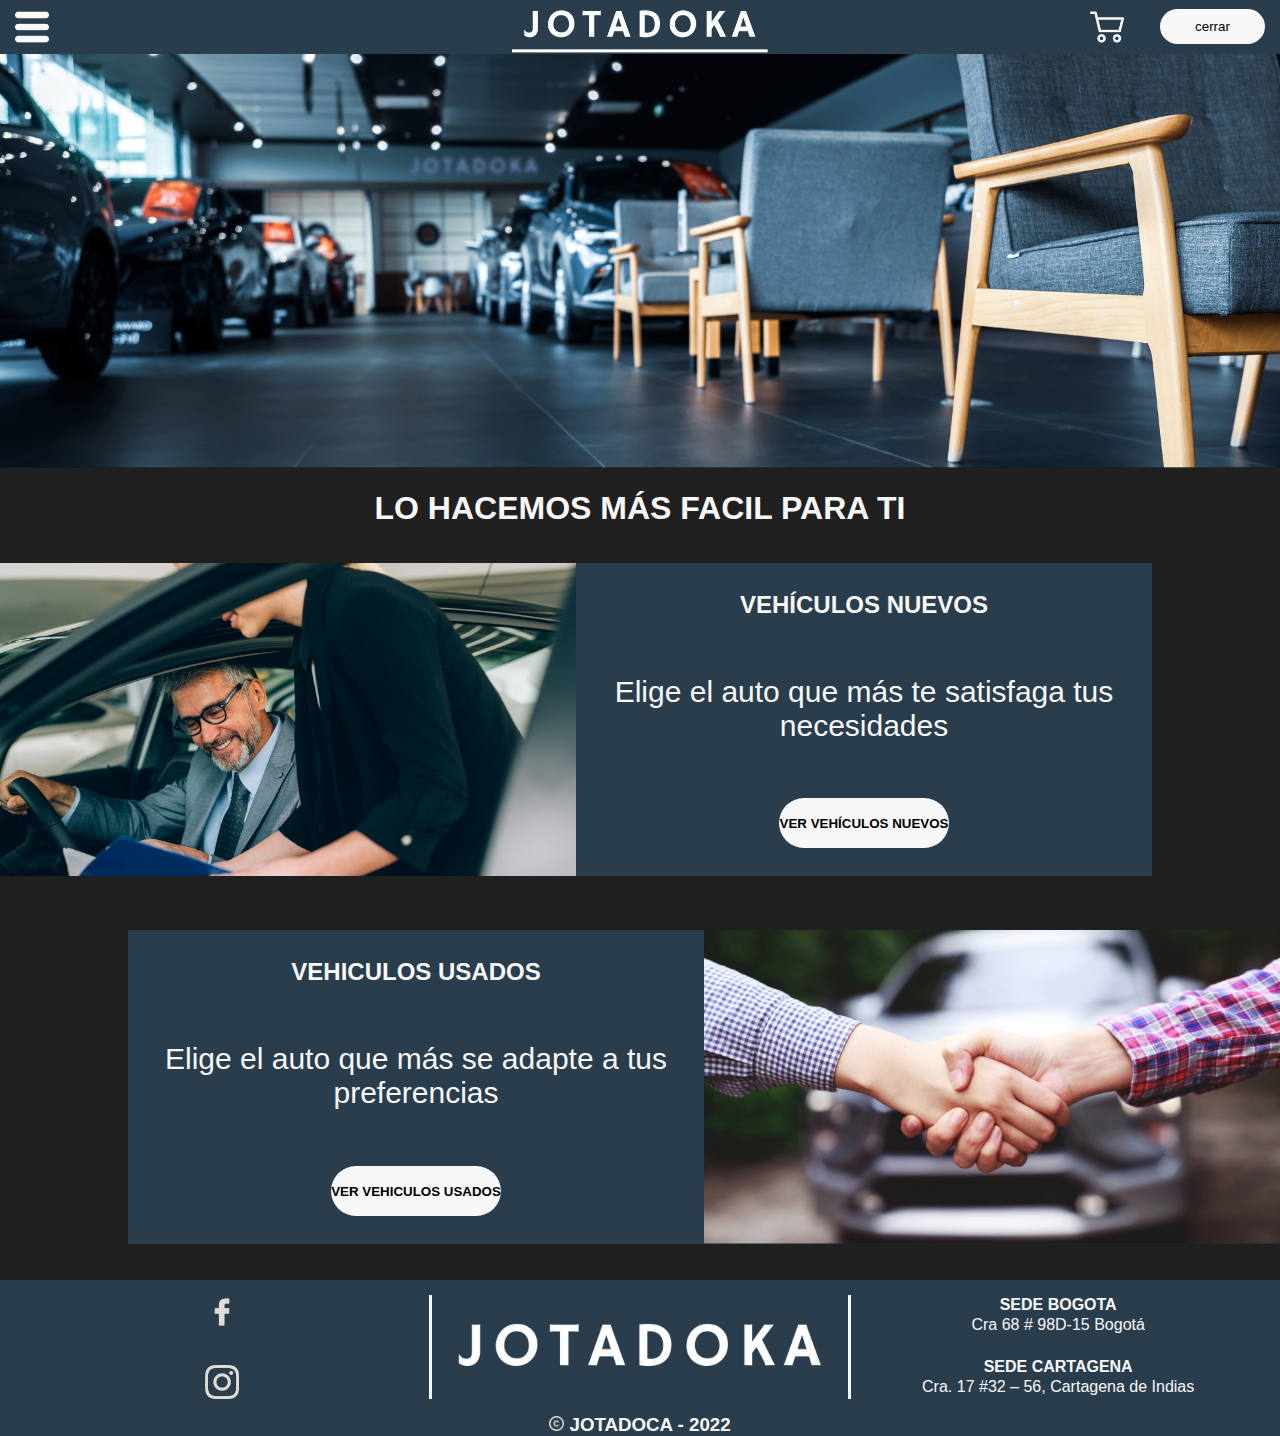
==== app/templates/public/dashboard/index.html @ ef827106 "first commit" ====
<!DOCTYPE html>
<html lang="en">

<head>
    <title>JOTADOKA</title>
    <meta charset="UTF-8">
    <meta http-equiv="X-UA-Compatible" content="IE=edge">
    <meta name="viewport" content="width=device-width, initial-scale=1.0">
    <link rel="stylesheet" href="../../../static/css/index.css">
    <link rel="stylesheet" href="../../../static/css/nav_y_footer.css">
    <link rel="stylesheet" href="../../../static/img">
    <link rel="shortcut icon" href="../../../static/img/Logo_Jk .png">
</head>

<body>
    <nav>
        <div class="g-container_nav">
            <div class="g-container_nav2">
                <img id="nf_icono" src="../../../static/img/lineas.png" alt="menu de opciones">
            </div>

            <div class="g-container_nav2">
                <img id="logo1" src="../../../static/img/Jk .png" alt="Logo">
            </div>

            <div class="g-container_nav2">
                <img id="nf_icono" src="../../../static/img/carrito-de-compras.png" alt="carrito de compras">
                <button id="login" onclick= location.href="logout">cerrar</button>
            </div>
        </div>
    </nav>

    
    <img id="Lugar" src="../../../static/img/Jotadoca.png" alt="Lugar">
    <br><br>
    <center>
        <h1>LO HACEMOS MÁS FACIL PARA TI</h1>
    </center>
    <br><br>
    <div class="g-container_nuevos">
        <div class="g-container_nuevos2">
            <img id="Personas" src="../../../static/img/Personas.png" alt="Personas">
        </div>
        <div class="g-container_nuevos2">
            <h2 id="min_titulo"><b>VEHÍCULOS NUEVOS</b></h2>
            <p id="centrar_texto">Elige el auto que más te satisfaga tus necesidades</p>
            <button id="v_boton"><b>VER VEHÍCULOS NUEVOS</b></button>
        </div>
    </div>
    <br><br><br>
    <div class="g-container_usados">
        <div class="g-container_usados2">
            <h2 id="min_titulo"><b>VEHICULOS USADOS</b></h2>
            <p id="centrar_texto">Elige el auto que más se adapte a tus preferencias</p>
            <button id="v_boton"><b>VER VEHICULOS USADOS</b></button>
        </div>
        <div class="g-container_usados2">
            <img id="Personas" src="../../../static/img/Personas2.png" alt="Personas">
        </div>
    </div>


    <br><br>
    <footer>
        <div class="g-container_footer">
            <div class="g-container_footer2">
                <img id="nf_icono" src="../../../static/img/facebook.png" alt="Logo de facebook">
                <br><br>
                <img id="nf_icono" src="../../../static/img/instagram.png" alt="Logo de instagram">
            </div>
            <div class="g-container_footer2">
                <img id="logo2" src="../../../static/img/Jk2.png">
            </div>
            <div class="g-container_footer2">
                <p id="centrar_footer">
                    <b id="sede">SEDE BOGOTA</b>
                <p id="centrar_footer">Cra 68 # 98D-15 Bogotá</p>
                </p>
                <br>
                <p id="centrar_footer">
                    <b id="sede">SEDE CARTAGENA</b>
                <p id="centrar_footer">Cra. 17 #32 – 56, Cartagena de Indias</p>
                </p>
            </div>
        </div>
        <h3 id="centrar_footer"><img src="../../../static/img/derechos-de-autor.png" alt="derechos-de-autor" id="autor"> JOTADOCA -
            2022</h3>
    </footer>
</body>

</html>
---- app/static/css/index.css ----
*{
    padding: 0%;
    margin: 0%;
}

body{
    background-color: #202020;
    font-family: 'Hammersmith One', sans-serif;
    overflow-y: auto;
}

#Lugar{
    height: auto;
    width: 100%;
}

h1{
    color: #F8F8F8;
}

#Personas{
    height: auto;
    width: 100%;
}

#min_titulo{
    text-align: center;
    color: #F8F8F8;
}

.g-container_nuevos{
    display: grid;
    grid-template-columns: repeat(2, 1fr);
    margin-right: 10%;
}

.g-container_nuevos2{
    display: grid;
    background: #2A3D4D;
    justify-items: center;
    align-items: center;  
}

.g-container_nuevos2:first-child{
    justify-self: start;
}

.g-container_usados{
    display: grid;
    grid-template-columns: repeat(2, 1fr);
    margin-left: 10%;
}

.g-container_usados2{
    display: grid;
    background: #2A3D4D;
    justify-items: center;
    align-items: center;  
}

#centrar_texto{
    color: #F8F8F8;
    font-family: 'Rajdhani', sans-serif;
    font-size: 30px;
    text-align: center;
}

#v_boton{
    font-family: 'Rajdhani', sans-serif;
    width: 170px;
    height: 50px;
    border-radius: 40px;
    border: 10px;
    margin: 3px, 3px, 3px, 50px ;
    background-color: #F8F8F8;
}
#v_boton:hover{
    font-family: 'Rajdhani', sans-serif;
    color: #F8F8F8;
    width: 170px;
    height: 50px;
    border-radius: 40px;
    border: 10px;
    margin: 3px, 3px, 3px, 50px ;
    background-color: #202020;
    cursor: pointer;
    transition-duration: 0.5s;
    transition-delay: 0.5;
}
---- app/static/css/nav_y_footer.css ----
body{
    font-family: 'Hammersmith One', sans-serif;
}

nav{
    background: #2A3D4D;
    position: sticky;
    top: 0px;
}

.g-container_nav{
    display: grid;
    grid-template-columns: repeat(3, 1fr);
}

.g-container_nav2{
    display: grid;
    justify-items: center;
    align-items: center;
}

.g-container_nav2:nth-child(1){
    justify-self: start;
    margin-left: 15px;
}

.g-container_nav2:nth-child(3){
    grid-template-columns: repeat(2, 1fr);
    justify-self: end;
    margin-right: 15px;
}

#nf_icono{
    height: auto;
    width: 34px;
    cursor: pointer;
}

#logo1{
    width: 60%;
    height: auto;
    cursor: pointer;
}   

#buttonn{
    display: block;
}

#login{
    width: 105px;
    height: 35px;
    border-radius: 40px;
    border: 10px;
    margin: 3px, 3px, 3px, 50px ;
    background-color: #F8F8F8;
}

#login:hover{
    width: 105px;
    height: 35px;
    border-radius: 40px;
    border: 10px;
    margin: 3px, 3px, 3px, 50px;
    color: #F8F8F8;
    background-color: #202020;
    cursor: pointer;
    transition-duration: 0.5s;
    transition-delay: 0.5;
}


footer{
    background-color:#2A3D4D;
}

#logo2{
    width: 90%;
    height: auto; 
    text-align: center;
}

#centrar_footer{
    text-align: center;
    color: #F8F8F8;
}

#sede{
    color: #F8F8F8;
}

.g-container_footer{
    padding: 15px;
    display: grid;
    grid-template-columns: repeat(3, 1fr);
}

.g-container_footer2{
    display: grid;
    
    justify-items: center;
    align-items: center;
}

.g-container_footer2:nth-child(1){
    border-right: 3.2px solid #F8F8F8;
}

.g-container_footer2:nth-child(3){
    border-left: 3.2px solid #F8F8F8;
}

#autor{
    width: 15px;
    height: auto;
}
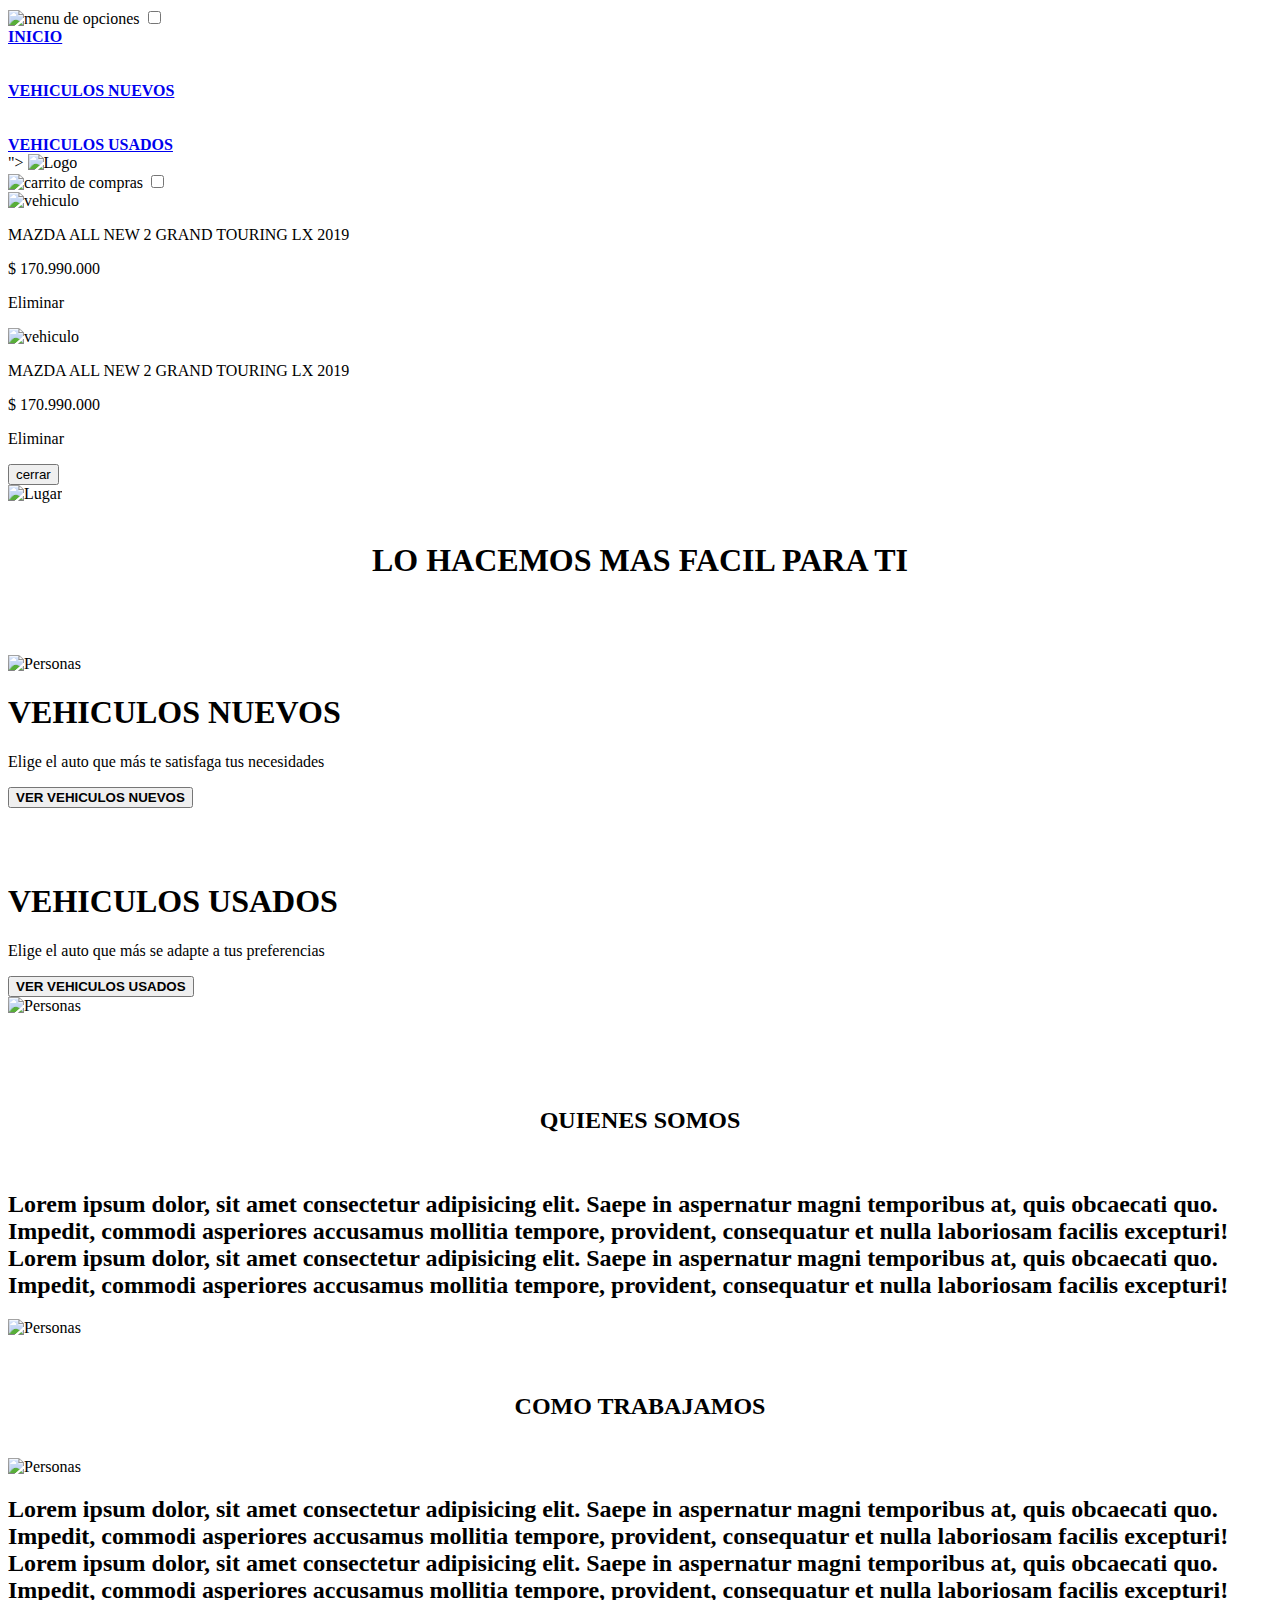
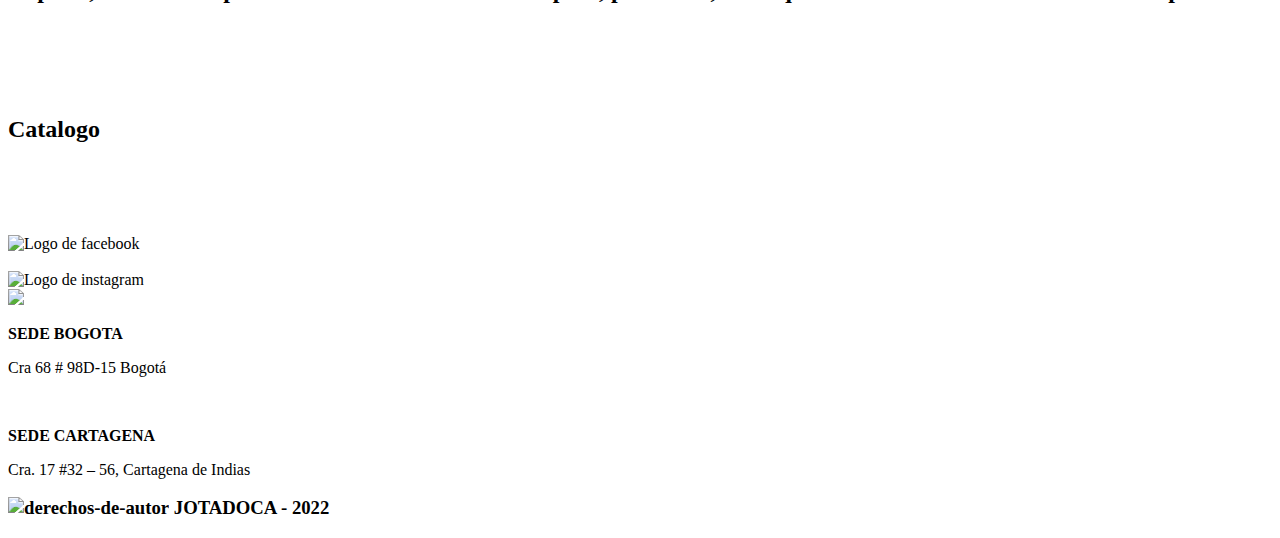
==== commit c93cb51d: "finalizando proyecto" ====
--- a/app/templates/public/dashboard/index.html
+++ b/app/templates/public/dashboard/index.html
@@ -6,70 +6,169 @@
     <meta charset="UTF-8">
     <meta http-equiv="X-UA-Compatible" content="IE=edge">
     <meta name="viewport" content="width=device-width, initial-scale=1.0">
-    <link rel="stylesheet" href="../../../static/css/index.css">
-    <link rel="stylesheet" href="../../../static/css/nav_y_footer.css">
-    <link rel="stylesheet" href="../../../static/img">
-    <link rel="shortcut icon" href="../../../static/img/Logo_Jk .png">
+    <link rel="stylesheet" href="./../../static/css/index.css">
+    <link rel="stylesheet" href="./../../static/css/nav_y_footer.css">
+    <link rel="stylesheet" href="../html/vehi_nuevos.html">
+    <link rel="stylesheet" href="./../../static/img">
+    <link href="https://fonts.googleapis.com/css2? family=Hammersmith+One&display=swap" rel="stylesheet">
+    <link href="https://fonts.googleapis.com/css2?family=Rajdhani:wght@300&display=swap" rel="stylesheet">
+    <link rel="shortcut icon" href="./../../static/img/general/Logo_Jk .png">
 </head>
 
 <body>
     <nav>
         <div class="g-container_nav">
+            <div class="g-container_nav2" id="menuu">
+                <label for="menu" class="nav_label">
+                    <img id="nf_lineas" src="./../../static/img/general/lineas.png" alt="menu de opciones">
+                </label>
+                <input type="checkbox" id="menu" class="nav_input">
+                <div class="nav_menu">
+                    <a href="../../public/modulo_login/index.html" class="item2"><b id="letra">INICIO</b></a>
+                    <br><br><br>
+                    <a href="../../public/dashboard/pages/vehi_nuevos.html" class="item"><b id="letra">VEHICULOS NUEVOS</b></a>
+                    <br><br><br>
+                    <a href="../../public/dashboard/pages/vehi_usados.html" class="item"><b id="letra">VEHICULOS USADOS</b></a>
+                </div>
+            </div>
             <div class="g-container_nav2">
-                <img id="nf_icono" src="../../../static/img/lineas.png" alt="menu de opciones">
+                <a onclick= location.href="perfil">">
+                    <img id="logo1" src="./../../static/img/general/Jk .png" alt="Logo">
+                </a>
             </div>
-
             <div class="g-container_nav2">
-                <img id="logo1" src="../../../static/img/Jk .png" alt="Logo">
-            </div>
-
-            <div class="g-container_nav2">
-                <img id="nf_icono" src="../../../static/img/carrito-de-compras.png" alt="carrito de compras">
+                <div class="caja_carrito">
+                    <label for="carrito" class="nav_label">
+                        <img id="nf_carrito" src="./../../static/img/general/carrito-de-compras.png" alt="carrito de compras">
+                    </label>
+                    <input type="checkbox" id="carrito" class="nav_input2">
+                    <div class="nav_carrito">
+                        <div class="lista_vehiculo">
+                           <div class="_vehiculo">
+                                <img id="vehiculos" src="./../../static/img/nuevos/edge/principal.png" alt="vehiculo">
+                                <div class="carrito_detalle">
+                                    <p>MAZDA ALL NEW 2 GRAND TOURING LX 2019</p>
+                                    <p id="precio_vehiculo">$ 170.990.000</p>
+                                    <p id="delete_vehiculo">Eliminar</p>
+                                </div>
+                            </div>
+                            <div class="_vehiculo">
+                                <img id="vehiculos" src="./../../static/img/nuevos/edge/principal.png" alt="vehiculo">
+                                <div class="carrito_detalle">
+                                    <p>MAZDA ALL NEW 2 GRAND TOURING LX 2019</p>
+                                    <p id="precio_vehiculo">$ 170.990.000</p>
+                                    <p id="delete_vehiculo">Eliminar</p>
+                                </div>
+                            </div> 
+                        </div>
+                    </div>
+                </div>
                 <button id="login" onclick= location.href="logout">cerrar</button>
+                </a>
+                
             </div>
         </div>
     </nav>
-
-    
-    <img id="Lugar" src="../../../static/img/Jotadoca.png" alt="Lugar">
+    <img id="Lugar" src="./../../static/img/general/Jotadoca.png" alt="Lugar">
     <br><br>
     <center>
-        <h1>LO HACEMOS MÁS FACIL PARA TI</h1>
+        <h1>LO HACEMOS MAS FACIL PARA TI</h1>
     </center>
-    <br><br>
+    <br><br><br>
     <div class="g-container_nuevos">
         <div class="g-container_nuevos2">
-            <img id="Personas" src="../../../static/img/Personas.png" alt="Personas">
+            <img id="Personas" src="./../../static/img/general/Personas.png" alt="Personas">
         </div>
         <div class="g-container_nuevos2">
-            <h2 id="min_titulo"><b>VEHÍCULOS NUEVOS</b></h2>
+            <h1 id="min_titulo_nuevo">VEHICULOS NUEVOS</h1>
             <p id="centrar_texto">Elige el auto que más te satisfaga tus necesidades</p>
-            <button id="v_boton"><b>VER VEHÍCULOS NUEVOS</b></button>
+            <a href="../../public/dashboard/pages/vehi_nuevos.html">
+                <button id="v_boton2"><b>VER VEHICULOS NUEVOS</b></button>
+            </a>
         </div>
     </div>
     <br><br><br>
     <div class="g-container_usados">
         <div class="g-container_usados2">
-            <h2 id="min_titulo"><b>VEHICULOS USADOS</b></h2>
+            <h1 id="min_titulo_usado">VEHICULOS USADOS</h1>
             <p id="centrar_texto">Elige el auto que más se adapte a tus preferencias</p>
-            <button id="v_boton"><b>VER VEHICULOS USADOS</b></button>
+            <a href="../../public/dashboard/pages/vehi_usados.html">
+                <button id="v_boton2"><b>VER VEHICULOS USADOS</b></button>
+            </a>
         </div>
         <div class="g-container_usados2">
-            <img id="Personas" src="../../../static/img/Personas2.png" alt="Personas">
+            <img id="Personas" src="./../../static/img/general/Personas2.png" alt="Personas">
         </div>
     </div>
 
+    <br><br><br><br>
+    <center>
+        <div class="cuadro">
+            <h2 id="subtitulo">QUIENES SOMOS</h2>
+        </div>
+    </center>
+    <br>
+    <div class="g-container_Info_nosotro">
+        <div class="g-container_Info_nosotro2">
+            <div class="g-container_Info_nosotro3">
+                <h2 id="centrar_texto2">Lorem ipsum dolor, sit amet consectetur adipisicing elit. Saepe in
+                    aspernatur magni temporibus at, quis obcaecati quo. Impedit, commodi asperiores accusamus
+                    mollitia tempore, provident, consequatur et nulla laboriosam facilis excepturi! Lorem ipsum
+                    dolor, sit amet consectetur adipisicing elit. Saepe in aspernatur magni temporibus at, quis
+                    obcaecati quo. Impedit, commodi asperiores accusamus mollitia tempore, provident, consequatur
+                    et nulla laboriosam facilis excepturi!</h2>
+            </div>
+            <div class="g-container_Info_nosotro3">
+                <img id="Personas" src="./../../static/img/general/Personas2.png" alt="Personas">
+            </div>
+        </div>
+    </div>
+    <br><br>
+    <center>
+        <div class="cuadro">
+            <h2 id="subtitulo">COMO TRABAJAMOS</h2>
+        </div>
+    </center>
+    <br>
+    <div class="g-container_Info_nosotro">
+        <div class="g-container_Info_nosotro2">
+            <div class="g-container_Info_nosotro3_2">
+                <img id="Personas" src="./../../static/img/general/Personas2.png" alt="Personas">
+            </div>
+            <div class="g-container_Info_nosotro3_2">
+                <h2 id="centrar_texto2">Lorem ipsum dolor, sit amet consectetur adipisicing elit. Saepe in
+                    aspernatur magni temporibus at, quis obcaecati quo. Impedit, commodi asperiores accusamus
+                    mollitia tempore, provident, consequatur et nulla laboriosam facilis excepturi! Lorem ipsum
+                    dolor, sit amet consectetur adipisicing elit. Saepe in aspernatur magni temporibus at, quis
+                    obcaecati quo. Impedit, commodi asperiores accusamus mollitia tempore, provident, consequatur
+                    et nulla laboriosam facilis excepturi!
+                </h2>
+            </div>
+        </div>
+    </div>
+    <br><br><br><br>
+    <div class="g-container_Titulo_nuevos">
+        <div class="g-container_Titulo_nuevos2">
+            <h2 id="subtitulo">Catalogo</h2>
+        </div>
+    </div>
+
+    <br><br>
+    <div class="g-container_Mostrar_nuevos">
+        <div class="g-container_Mostrar_nuevos2">
+        </div>
+    </div>
 
     <br><br>
     <footer>
         <div class="g-container_footer">
             <div class="g-container_footer2">
-                <img id="nf_icono" src="../../../static/img/facebook.png" alt="Logo de facebook">
+                <img id="nf_icono" src="./../../static/img/general/facebook.png" alt="Logo de facebook">
                 <br><br>
-                <img id="nf_icono" src="../../../static/img/instagram.png" alt="Logo de instagram">
+                <img id="nf_icono" src="./../../static/img/general/instagram.png" alt="Logo de instagram">
             </div>
             <div class="g-container_footer2">
-                <img id="logo2" src="../../../static/img/Jk2.png">
+                <img id="logo2" src="./../../static/img/general/Jk2.png">
             </div>
             <div class="g-container_footer2">
                 <p id="centrar_footer">
@@ -83,9 +182,10 @@
                 </p>
             </div>
         </div>
-        <h3 id="centrar_footer"><img src="../../../static/img/derechos-de-autor.png" alt="derechos-de-autor" id="autor"> JOTADOCA -
+        <h3 id="centrar_footer"><img src="./../../static/img/general/derechos-de-autor.png" alt="derechos-de-autor" id="autor">
+            JOTADOCA -
             2022</h3>
     </footer>
 </body>
-
+<script src="../../../static/js/catalogo.js"></script>
 </html>